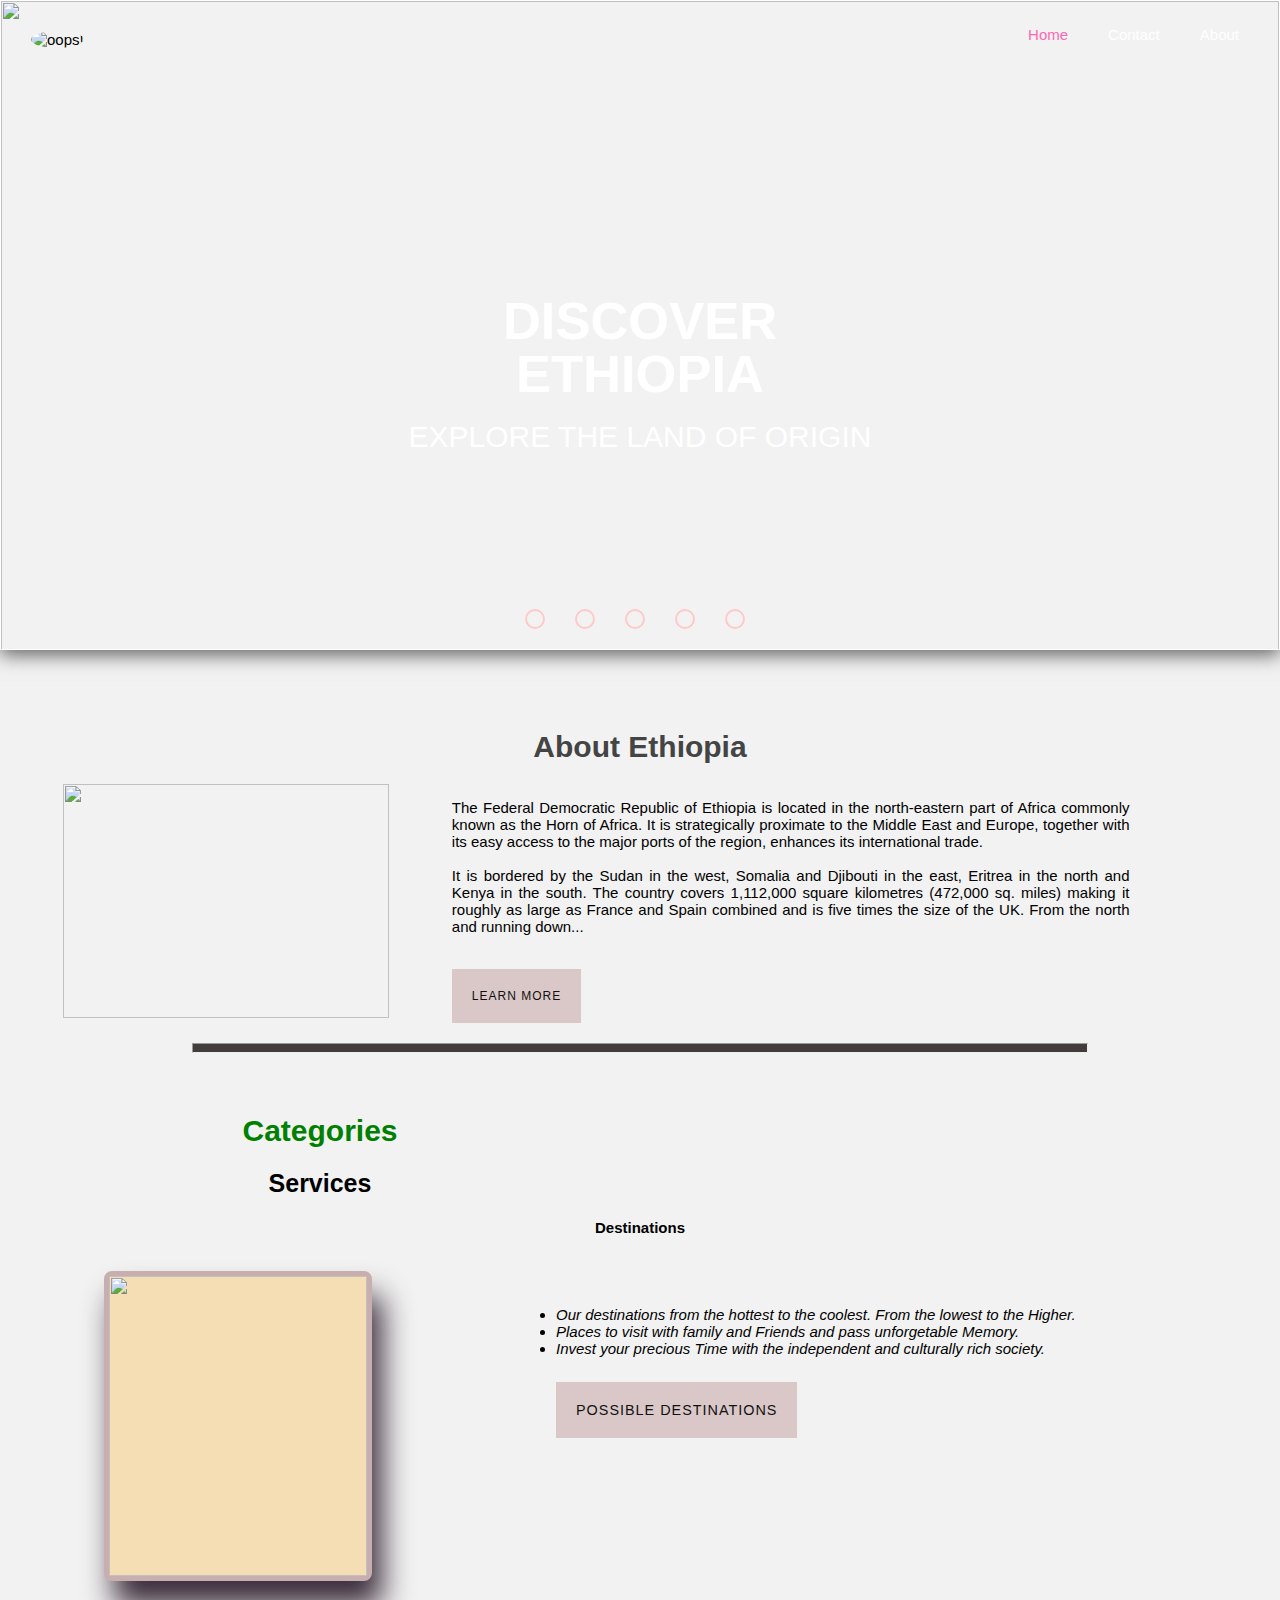
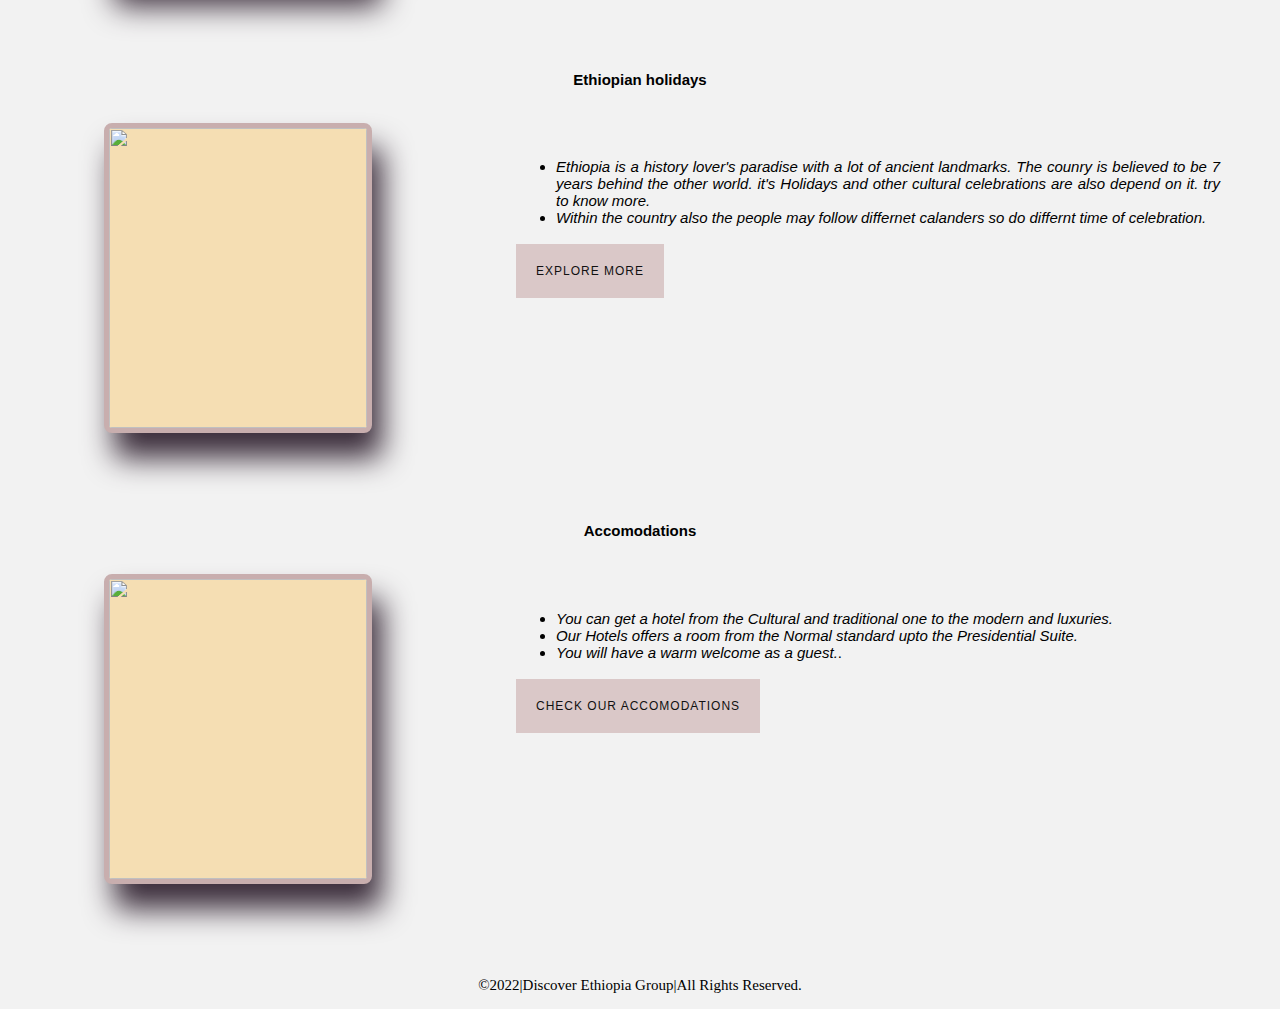
==== src/index.html @ 4fb8889d "Add files via upload" ====
<!DOCTYPE html>
<html lang="en">

<head>
    <meta charset="UTF-8">
    <meta http-equiv="X-UA-Compatible" content="IE=edge">
    <meta name="viewport" content="width=device-width, initial-scale=1.0">
    <title>Home page</title>
    <!--<link rel="stylesheet" href="like.css">-->
    <link rel="stylesheet" href="home.css">

</head>
<body>
    <div class="slider_block">
        <div class="logo">
            <img src="/Image/logo.jpeg" alt="oops!" class="logo__image">
        </div>
        <div class="front_heading">
            <h1 class="main__title">DISCOVER <br> ETHIOPIA</h1>
            <p class="front__heading__paragraph">EXPLORE THE LAND OF ORIGIN</p>
        </div>

        <nav class="navigation">
            <a href="About.html" class="navigation_links">About</a>
            <a href="Contact.html" class="navigation_links">Contact</a>
            <a href="Home.html" id="home_link" class="navigation_links">Home</a>

        </nav>
        <div class="slides">
            <!--radio buttons start-->
            <input type="radio" name="radio-btn" id="radio1" class="input__radios">
            <input type="radio" name="radio-btn" id="radio2" class="input__radios">
            <input type="radio" name="radio-btn" id="radio3" class="input__radios">
            <input type="radio" name="radio-btn" id="radio4" class="input__radios">
            <input type="radio" name="radio-btn" id="radio5" class="input__radios">
            <!--radio buttons end-->

            <!--slide images start-->
            <div class="slide first">
                <img src="/Image/tisabay2.jpg" alt="" class="slide__images">
            </div>
            <div class="slide">
                <img src="/Image/omo.jpg" alt="" class="slide__images">
            </div>
            <div class="slide">
                <img src="/Image/heroimg1.jpg" alt="" class="slide__images">
            </div>
            <div class="slide">
                <img src="/Image/heroimg5.jpg" alt="" class="slide__images">
            </div>
            <div class="slide">
                <img src="/Image/heroimg3.jpg" alt="" class="slide__images">
            </div>
            <!--slide images end-->

        </div>


        <!--manual navigation start-->
        <div class="navigation_manual">
            <label for="radio1" class="manual__buttons"></label>
            <label for="radio2" class="manual__buttons"></label>
            <label for="radio3" class="manual__buttons"></label>
            <label for="radio4" class="manual__buttons"></label>
            <label for="radio5" class="manual__buttons"></label>
        </div>
        <!--manual navigation end-->
    </div>
    
    <!--the code for the next component of the html-->

    <div class="second-block">
        <h1>About Ethiopia</h1>
        <div class="About-ethiopia">
            <div class="side-image">
                <img src="/Image/flag.jpeg" alt="">
            </div>
            <div class="side_paragraph_div_block">
                <p class="side__paragraph">The Federal Democratic Republic of Ethiopia is located in the north-eastern part of Africa commonly
                    known
                    as the Horn of
                    Africa. It is strategically proximate to the Middle East and Europe, together with its easy access
                    to
                    the major ports of
                    the region, enhances its international trade. <br><br> It is bordered by the Sudan in the west,
                    Somalia
                    and Djibouti in
                    the east,
                    Eritrea in the north and Kenya in the south. The country covers 1,112,000 square kilometres (472,000
                    sq.
                    miles) making
                    it roughly as large as France and Spain combined and is five times the size of the UK.

                    From the north and running down... 
                    <br><br><br><br><a href="About Ethiopia.html" id="link3" class="extending_links">learn more</a></p>
            </div>
        </div>
    </div>
    <br>
    <hr class="horizontal_line"><br><br>

    <!--the next component is as follows-->
    <div class="titles_block">
        <h1 class="titles__main__heading">Categories</h1>
        <h2 class="titles__sub__heading">Services</h2>
    </div>

    <div class="options_div_block">
        <div class="Destinations">
            <h2 class="head-title">Destinations</h2>
            <div class="block-Destinations">
                <div class="automatic-image-slider">
                    <div class="container">
                        <div class="wrapper">
                            <img src="/Image/sofomar32.jpg" alt="" width="300px" height="300px" class="wrapper_image">
                            <img src="/Image/lalibella2.jpg" alt="" width="300px" height="300px" class="wrapper_image">
                            <img src="/Image/fasil.jpg" alt="" width="300px" height="300px" class="wrapper_image">
                            <img src="/Image/Dallol-hottest-place-on-earth-11.jpg" alt="" width="300px" height="300px" class="wrapper_image">
                            <img src="/Image/2axum.jpg" alt="" width="300px" height="300px" class="wrapper_image">
                        </div>
                    </div>
                </div>
                <div class="the_side_paragraph">
                    <ul>
                        <li><i>Our destinations from the hottest to the coolest. From the lowest to the Higher.</i></li>
                        <li><i>Places to visit with family and Friends and pass unforgetable Memory.</i></li>
                        <li><i>Invest your precious Time with the independent and culturally rich society.</i></li>
                        <br><br>
                        <a href="Destinations.html" id="link2" class="extending_links">possible destinations</a>
                    </ul>
                </div>
            </div>
        </div>

        <!--The next component of the page##########################################################################3-->
        <div class="Et-holidays">
            <h2 class="head-title">Ethiopian holidays</h2>
            <div class="block-ETholidays">
                <div class="automatic-image-slider">
                    <div class="container">
                        <div class="wrapper">
                            <img src="/Image/picture-confetti_cover-page.jpg" alt="" width="300px" height="300px" class="wrapper_image">
                            <img src="/Image/40026370_1921028777981823_5062009800359936_o-1-1080x628.jpg" alt=""
                                width="300px" height="300px" class="wrapper_image">
                            <img src="/Image/40026370_1921028777981823_5062009800359936_o-1-1080x628.jpg" alt=""
                                width="300px" height="300px" class="wrapper_image">
                            <img src="/Image/ethiopia-religious-orthodox-timket-1024x683.jpg" alt="" width="300px"
                                height="300px" class="wrapper_image">
                            <img src="/Image/40026370_1921028777981823_5062009800359936_o-1-1080x628.jpg" alt=""
                                width="300px" height="300px" class="wrapper_image">
                        </div>
                    </div>
                </div>
                <div class="the_side_paragraph">
                    <ul>
                        <li><i>Ethiopia is a history lover's paradise with a lot of ancient landmarks. The counry is
                                believed to be 7 years behind
                                the other world. it's Holidays and other cultural celebrations are also depend on it.
                                try to know
                                more.</i></li>
                        <li><i>Within the country also the people may follow differnet calanders so do differnt time of
                                celebration.</i>
                        </li>
                    </ul>
                    <br>
                    <a href="Ethiopian holidays.html" id="link" class="extending_links">Explore more</a>
                </div>
            </div>
        </div>
        <!--the next component of the page##################################################################################-->
        <div class="Accomodations">
            <h2 class="head-title">Accomodations</h2>
            <div class="block-Accomoadations">
                <div class="automatic-image-slider">
                    <div class="container">
                        <div class="wrapper">
                            <img src="/Image/new goha2.jpg" alt="" width="300px" height="300px" class="wrapper_image">
                            <img src="/Image/new4 Kuriftu-Resort-and-Spa-outdoor-dining.jpg" alt="" width="300px"
                                height="300px" class="wrapper_image">
                            <img src="/Image/new 3 sheraton1.jpg" alt="" width="300px" height="300px" class="wrapper_image">
                            <img src="/Image/new  3skylight2.jpg" alt="" width="300px" height="300px" class="wrapper_image">
                            <img src="/Image/new 2 hotel3.jpg" alt="" width="300px" height="300px" class="wrapper_image">
                        </div>
                    </div>
                </div>
                <div class="the_side_paragraph">
                    <ul>
                        <li><i>You can get a hotel from the Cultural and traditional one to the modern and luxuries.</i>
                        </li>
                        <li><i>Our Hotels offers a room from the Normal standard upto the Presidential Suite.</i></li>
                        <li><i>You will have a warm welcome as a guest.</i>.</li>
                    </ul>
                    <br>
                    <a href="Accomodation.html" id="link4" class="extending_links">Check our accomodations</a>
                </div>
            </div>
        </div>
    </div>
    <footer class="footer_paragraph">
        <p>&copy;2022|Discover Ethiopia Group|All Rights Reserved.</p>
    </footer>



</body>

</html>
---- src/home.css ----
body {
    font-family: Arial, sans-serif;
    margin: 0;
    padding: 0;
    background-color: #f2f2f2;
    max-width:100vw;
}
*{
    box-sizing: border-box;
    font-size: 15px;
    
}
.horizontal_line{
    width: 70%;
    height: 10px;
    background-color: rgb(66, 60, 60);
}
.slider_block {
    overflow: hidden;
    width: 100%;
    height: 650px;
    border: 1px solid white;
    box-shadow: 0 5px 18px rgba(0, 0, 0, 0.6);
    position: relative;
}
.logo {
    position: absolute;
    top: 30px;
    left: 30px;
}
.main__title{
position: absolute;
text-transform: uppercase;
line-height:1em;
top: 40%;
width: 100%;
text-align: center;
font-size: 3.5em;
color: rgb(255, 255, 255);
font-weight: 800;
}
#home_link{
    color: hotpink;
}
#home_link:hover{
    background-color: transparent;
}
.front__heading__paragraph{
    position: absolute;
    text-transform: uppercase;
    top: 60%;
    width: 100%;
    text-align: center;
    color: rgb(255, 255, 255);
    font-weight: 500;
    font-size: 2em;
}
.logo__image{
    width: 140px;
    height: auto;
    border-radius: 50%;
}
.slides {
    width: 500%;
    height: 350px;
    display: flex;
}
.input__radios{
    display: none;
}
.slide {
    width: 20%;
    transition: 3s;
}
.slide__images{
    width: 100%;
    height: 650px;
}
.navigation{
    position: absolute;
    top: 20px;
    right: 20px;
}
.extending_links:link {
    text-decoration: none;
    padding: 20px;
    color: black;
    font-weight: bolder;
    font-size: 15px;
}
.navigation_links{
    text-decoration: none;
    color: rgb(255, 255, 255);
    top: 0;
    padding: 5px 20px;
    float: right;
}
.navigation_links:hover{
    color: rgb(0, 0, 0);
    background-color: rgb(255, 255, 255);
    text-decoration:none;
}
#link,#link2,#link3,#link4{
        font-size: 0.8em;
            font-family: 'Trebuchet MS', 'Lucida Sans Unicode', 'Lucida Grande', 'Lucida Sans', Arial, sans-serif;
            background: rgb(218, 200, 200);
            text-transform: uppercase;
            text-decoration: none;
            font-weight: 500;
            margin-top: 10px;
            color: #111;
            letter-spacing: 1px;
            transition: 0.3s;
}
#link:hover,#link2:hover,#link3:hover,#link4:hover{
    letter-spacing: 3px;
    font-weight: 800;
}
/*css for manual slide navigation*/
/*#################################################*/
.navigation_manual {
    transform: translateX(-50%);
    position: absolute;
    display: flex;
    justify-content: center;
    left: 50%;
    bottom: 20px;
}
.manual__buttons {
    margin-right: 10px;
    height: 20px;
    border-radius: 50%;
    cursor: pointer;
    transition: 1s;
    border: 2px solid rgb(255, 201, 201);
    width: 20px;
}
.manual__buttons:not(:last-child) {
    margin-right: 30px;
}
.manual__buttons:hover {
    background: #ffffff;
}
#radio1:checked~.first {margin-left: 0;}
#radio2:checked~.first {margin-left: -20%;}
#radio3:checked~.first {margin-left: -40%;}
#radio4:checked~.first {margin-left: -60%;}
#radio5:checked~.first {margin-left: -80%;}

/*css for automatic navigation*/
/*###############################################3*/
/*.navigation-auto {
    position: absolute;
    justify-content: center;
    margin-top: 460px;
    display: flex;
    width: 800px;
}
.navigation-auto div {
    border-radius: 10px;
    transition: 1s;
    border: 3px solid #c43af3;
    padding: 5px;
    width: 30px;
}*/
/*.navigation-auto div:not(:last-child) {margin-right: 40px;}
#radio1:checked~.navigation-auto .auto-btn1 {background: #c43af3;}
#radio2:checked~.navigation-auto .auto-btn2 {background: #c43af3;}
#radio3:checked~.navigation-auto .auto-btn3 {background: #c43af3;}
#radio4:checked~.navigation-auto .auto-btn4 {background: #c43af3;}*/
/* the code after is css for about Ethiopia next to the hero image at the top.*/
/*###########################################################################3*/
/*css for manual slide navigation*/
/*#####################################################*/
.side_paragraph_div_block {
    width:60%;
    text-align: justify;
    margin-right: 1.5em;
}
.side__paragraph{
    font-size: 15px;
}
.side-image{
    width: 40%;
}
.side-image img{
    width:85%;
    height: 100%;
}
.About-ethiopia {
    display: flex;
    justify-content: center;
    width: 90%;
}
.second-block {
    margin-top: 80px;
    text-align: center;
}
.second-block h1 {
    font-size: 30px;
    font-weight: bold;
    color: #444;
}
/*this code is for the autimatc image slider in categiries and services in the next  component*/
/**********************************************
***********************************************/
.container {
    width: 268px;
    height: 310px;
    position: relative;
    transform: translate(-50%, -50%);
    overflow: hidden;
    border: 5px solid rgb(200, 174, 174);
    border-radius: 8px;
    box-shadow: 10px 25px 30px rgb(58, 44, 58);
    background-color: wheat;
    top: 25%;
    left: 15%;
}
.wrapper {
    width: 100%;
    display: flex;
    animation: slide 15s infinite;
}
.wrapper_image{
    width: 100%;
}
@keyframes slide {
0% {transform: translate(0);}
25% {transform: translate(0);}
30% {transform: translate(-100%);}
50% {transform: translate(-100%);}
55% {transform: translate(-200%);}
75% {transform: translate(-200%);}
80% {transform: translate(-300%);}
100% {transform: translate(-300%);}
}
/*#################################################*/
@media screen and (max-width:700px) 
{
.About-ethiopia {display: inline-block;}
.main__title{font-size: 40px;}
.front__heading__paragraph{font-size: 20px;}
.side_paragraph_div_block {
        width: 100vw;
        text-align: justify;
        margin: 0 3em;
        margin-right: 20px;
        padding-right: 40px;
    }
.slider_block,
.slide {
    height: 70vh;
}
.logo__image{width: 6em; height: 6em;}
.side__paragraph{width: 80%; font-size: 13.5px;}
.side-image {width: 100%;}
}
@media screen and (max-width:800px) {
.the_side_paragraph {
    width: 100%;
    position:absolute;
    transform: translate(6.5em, 17em);
    }
.block-Accomoadations,
.block-Destinations,
.block-ETholidays{margin-bottom:17em ;}
.container {
    width: 220px;
    height: 80%;
    transform: translate(0em, -10em);
}
#link,#link2,#link3{
    font-size:10px ;
}
.options_div_block{
    transform: translate(-5em,2em);
    }
}
.titles_block {width: 50%;}
.titles__main__heading{
    font-size: 30px;
    text-align: center;
    color: green;
}
.titles__sub__heading{
    font-size: 25px;
    text-align: center;
}
ul {
    font-size: 18px;
}
.block-ETholidays,
.block-Destinations,
.block-Accomoadations {
    display: flex;
}
.automatic-image-slider {
    width: 20%;
    align-items: center;
    text-align: center;
    margin: 100px 0 0 200px
}
.the_side_paragraph {
    width: 70%;
    text-align: justify;
    padding: 20px;
    margin: 20px 40px;
}
.head-title {
    text-align: center;
    font-weight: 900;
    font-family:'Segoe UI', Tahoma, Geneva, Verdana, sans-serif
}
.footer_paragraph{
     text-align: center;
     font-family: 'Lobster Two', cursive;
     width: 100%;
     margin: auto;
     color: rgb(0, 0, 0);
 }
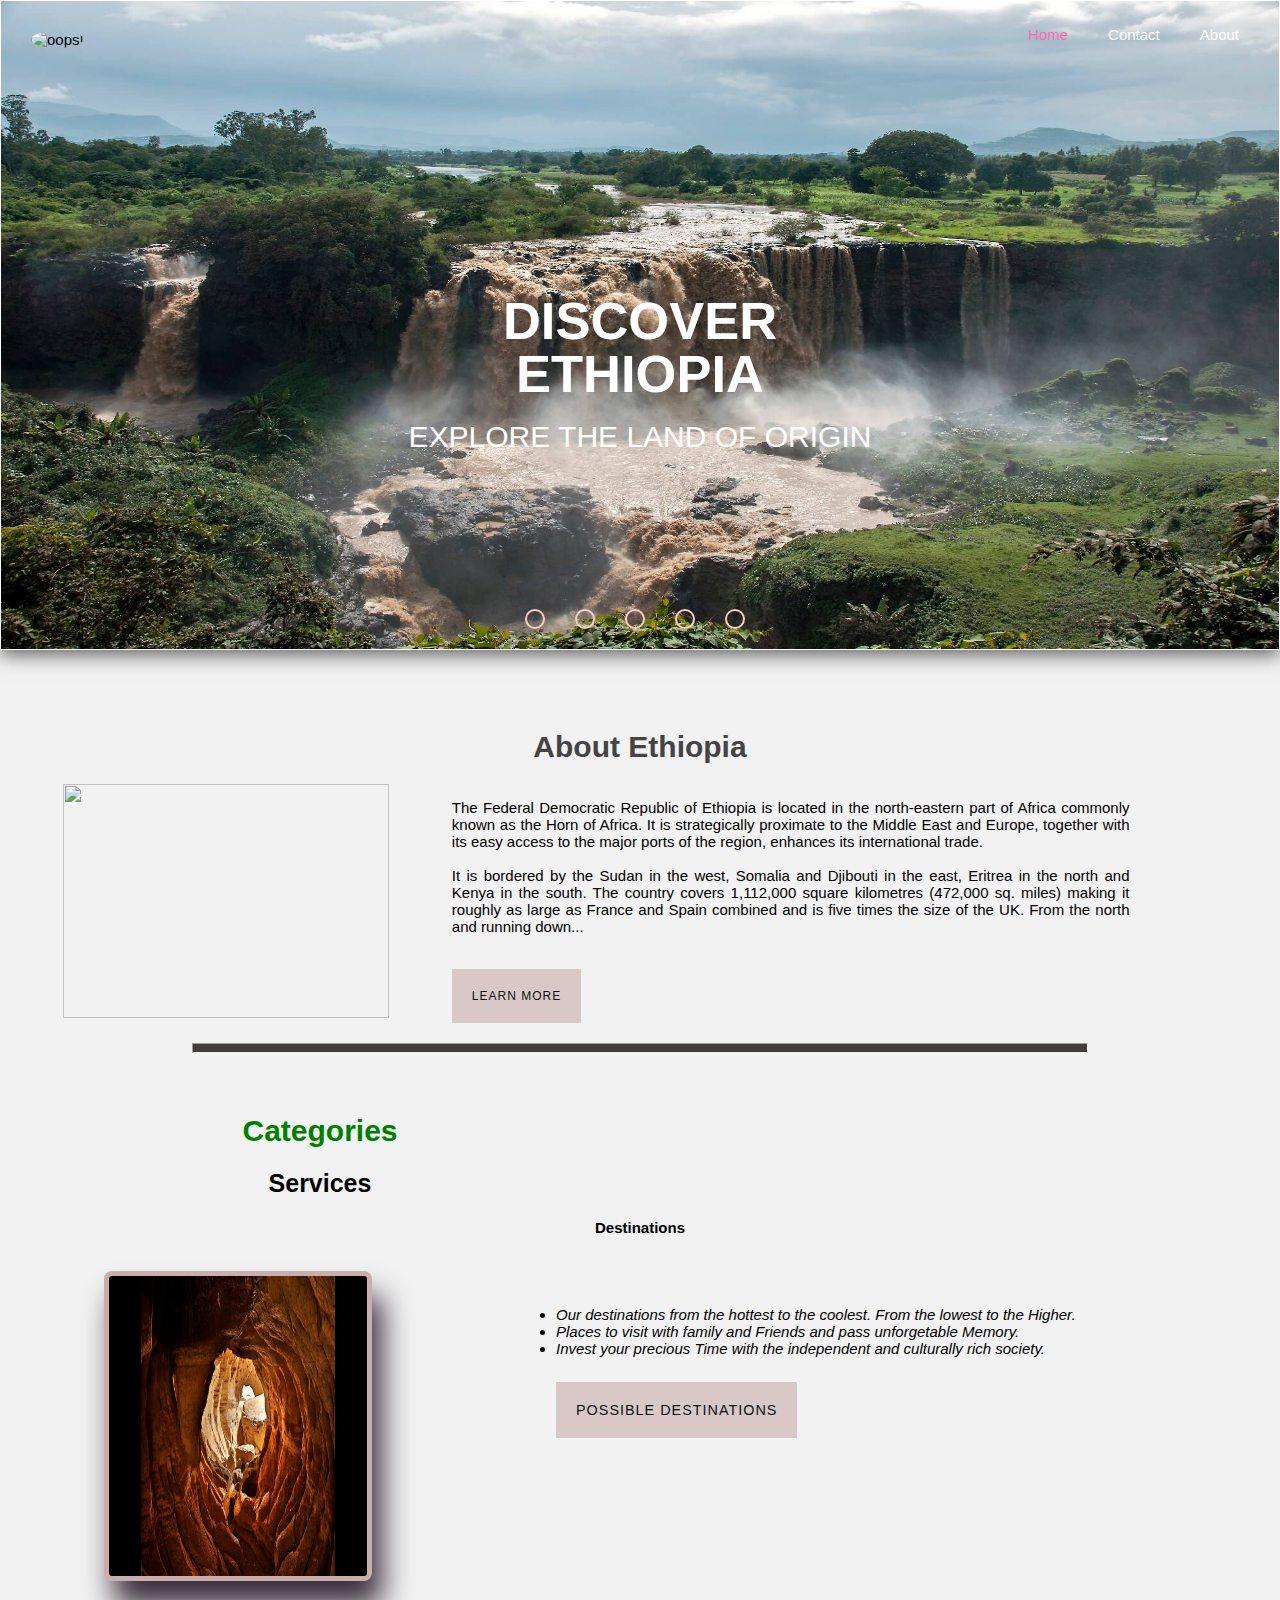
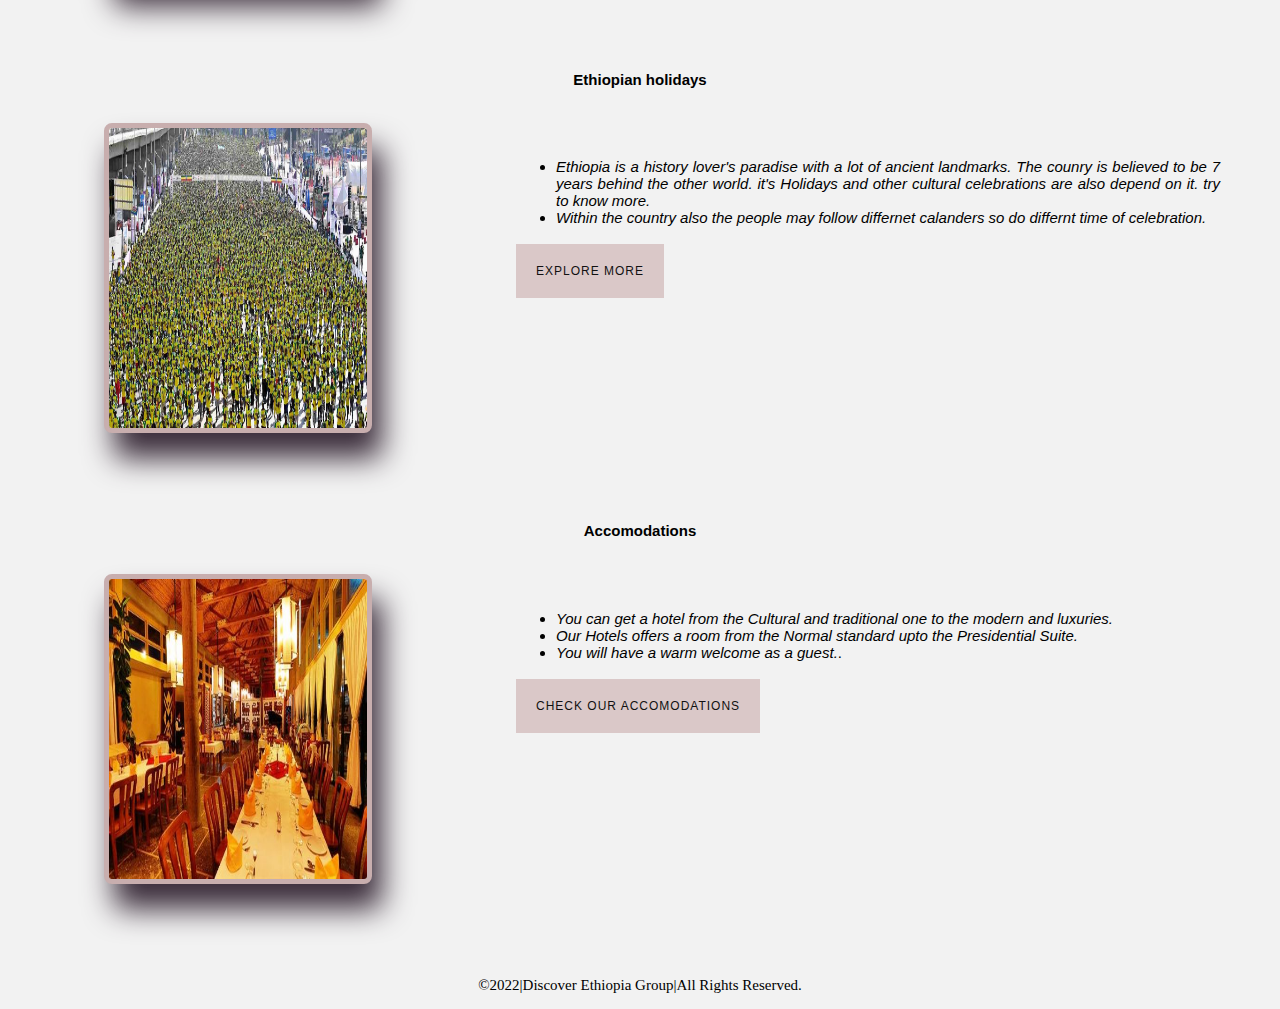
==== commit 000e4a70: "Add files via upload" ====
--- a/src/index.html
+++ b/src/index.html
@@ -23,7 +23,7 @@
         <nav class="navigation">
             <a href="About.html" class="navigation_links">About</a>
             <a href="Contact.html" class="navigation_links">Contact</a>
-            <a href="Home.html" id="home_link" class="navigation_links">Home</a>
+            <a href="index.html" id="home_link" class="navigation_links">Home</a>
 
         </nav>
         <div class="slides">
@@ -37,19 +37,19 @@
 
             <!--slide images start-->
             <div class="slide first">
-                <img src="/Image/tisabay2.jpg" alt="" class="slide__images">
-            </div>
-            <div class="slide">
-                <img src="/Image/omo.jpg" alt="" class="slide__images">
-            </div>
-            <div class="slide">
-                <img src="/Image/heroimg1.jpg" alt="" class="slide__images">
-            </div>
-            <div class="slide">
-                <img src="/Image/heroimg5.jpg" alt="" class="slide__images">
-            </div>
-            <div class="slide">
-                <img src="/Image/heroimg3.jpg" alt="" class="slide__images">
+                <img src="./Image/tisabay2.jpg" alt="" class="slide__images">
+            </div>
+            <div class="slide">
+                <img src="./Image/omo.jpg" alt="" class="slide__images">
+            </div>
+            <div class="slide">
+                <img src="./Image/heroimg1.jpg" alt="" class="slide__images">
+            </div>
+            <div class="slide">
+                <img src="./Image/heroimg5.jpg" alt="" class="slide__images">
+            </div>
+            <div class="slide">
+                <img src="./Image/heroimg3.jpg" alt="" class="slide__images">
             </div>
             <!--slide images end-->
 
@@ -112,11 +112,11 @@
                 <div class="automatic-image-slider">
                     <div class="container">
                         <div class="wrapper">
-                            <img src="/Image/sofomar32.jpg" alt="" width="300px" height="300px" class="wrapper_image">
-                            <img src="/Image/lalibella2.jpg" alt="" width="300px" height="300px" class="wrapper_image">
-                            <img src="/Image/fasil.jpg" alt="" width="300px" height="300px" class="wrapper_image">
-                            <img src="/Image/Dallol-hottest-place-on-earth-11.jpg" alt="" width="300px" height="300px" class="wrapper_image">
-                            <img src="/Image/2axum.jpg" alt="" width="300px" height="300px" class="wrapper_image">
+                            <img src="./Image/sofomar32.jpg" alt="" width="300px" height="300px" class="wrapper_image">
+                            <img src="./Image/lalibella2.jpg" alt="" width="300px" height="300px" class="wrapper_image">
+                            <img src="./Image/fasil.jpg" alt="" width="300px" height="300px" class="wrapper_image">
+                            <img src="./Image/Dallol-hottest-place-on-earth-11.jpg" alt="" width="300px" height="300px" class="wrapper_image">
+                            <img src="./Image/2axum.jpg" alt="" width="300px" height="300px" class="wrapper_image">
                         </div>
                     </div>
                 </div>
@@ -139,14 +139,14 @@
                 <div class="automatic-image-slider">
                     <div class="container">
                         <div class="wrapper">
-                            <img src="/Image/picture-confetti_cover-page.jpg" alt="" width="300px" height="300px" class="wrapper_image">
-                            <img src="/Image/40026370_1921028777981823_5062009800359936_o-1-1080x628.jpg" alt=""
+                            <img src="./Image/picture-confetti_cover-page.jpg" alt="" width="300px" height="300px" class="wrapper_image">
+                            <img src="./Image/40026370_1921028777981823_5062009800359936_o-1-1080x628.jpg" alt=""
                                 width="300px" height="300px" class="wrapper_image">
-                            <img src="/Image/40026370_1921028777981823_5062009800359936_o-1-1080x628.jpg" alt=""
+                            <img src="./Image/40026370_1921028777981823_5062009800359936_o-1-1080x628.jpg" alt=""
                                 width="300px" height="300px" class="wrapper_image">
-                            <img src="/Image/ethiopia-religious-orthodox-timket-1024x683.jpg" alt="" width="300px"
+                            <img src="./Image/ethiopia-religious-orthodox-timket-1024x683.jpg" alt="" width="300px"
                                 height="300px" class="wrapper_image">
-                            <img src="/Image/40026370_1921028777981823_5062009800359936_o-1-1080x628.jpg" alt=""
+                            <img src="./Image/40026370_1921028777981823_5062009800359936_o-1-1080x628.jpg" alt=""
                                 width="300px" height="300px" class="wrapper_image">
                         </div>
                     </div>
@@ -174,12 +174,12 @@
                 <div class="automatic-image-slider">
                     <div class="container">
                         <div class="wrapper">
-                            <img src="/Image/new goha2.jpg" alt="" width="300px" height="300px" class="wrapper_image">
-                            <img src="/Image/new4 Kuriftu-Resort-and-Spa-outdoor-dining.jpg" alt="" width="300px"
+                            <img src="./Image/new goha2.jpg" alt="" width="300px" height="300px" class="wrapper_image">
+                            <img src="./Image/new4 Kuriftu-Resort-and-Spa-outdoor-dining.jpg" alt="" width="300px"
                                 height="300px" class="wrapper_image">
-                            <img src="/Image/new 3 sheraton1.jpg" alt="" width="300px" height="300px" class="wrapper_image">
-                            <img src="/Image/new  3skylight2.jpg" alt="" width="300px" height="300px" class="wrapper_image">
-                            <img src="/Image/new 2 hotel3.jpg" alt="" width="300px" height="300px" class="wrapper_image">
+                            <img src="./Image/new 3 sheraton1.jpg" alt="" width="300px" height="300px" class="wrapper_image">
+                            <img src="./Image/new  3skylight2.jpg" alt="" width="300px" height="300px" class="wrapper_image">
+                            <img src="./Image/new 2 hotel3.jpg" alt="" width="300px" height="300px" class="wrapper_image">
                         </div>
                     </div>
                 </div>
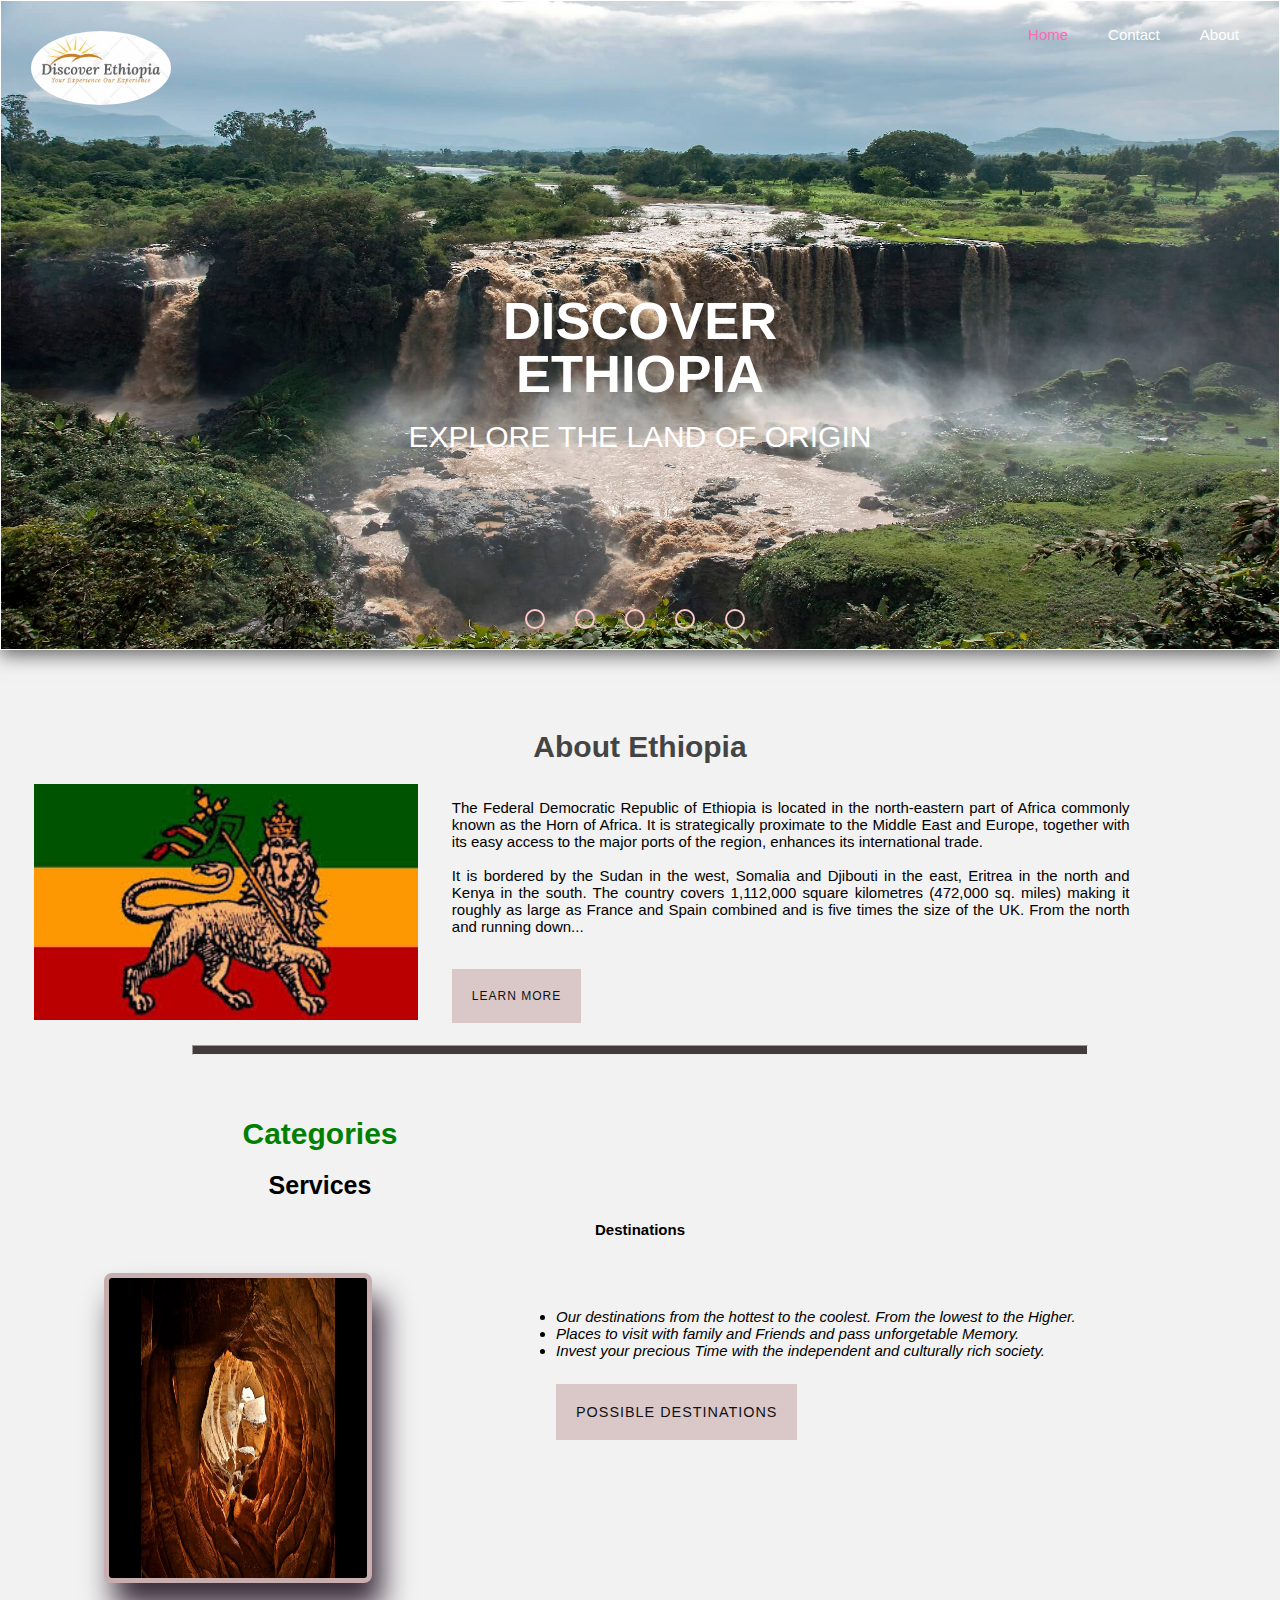
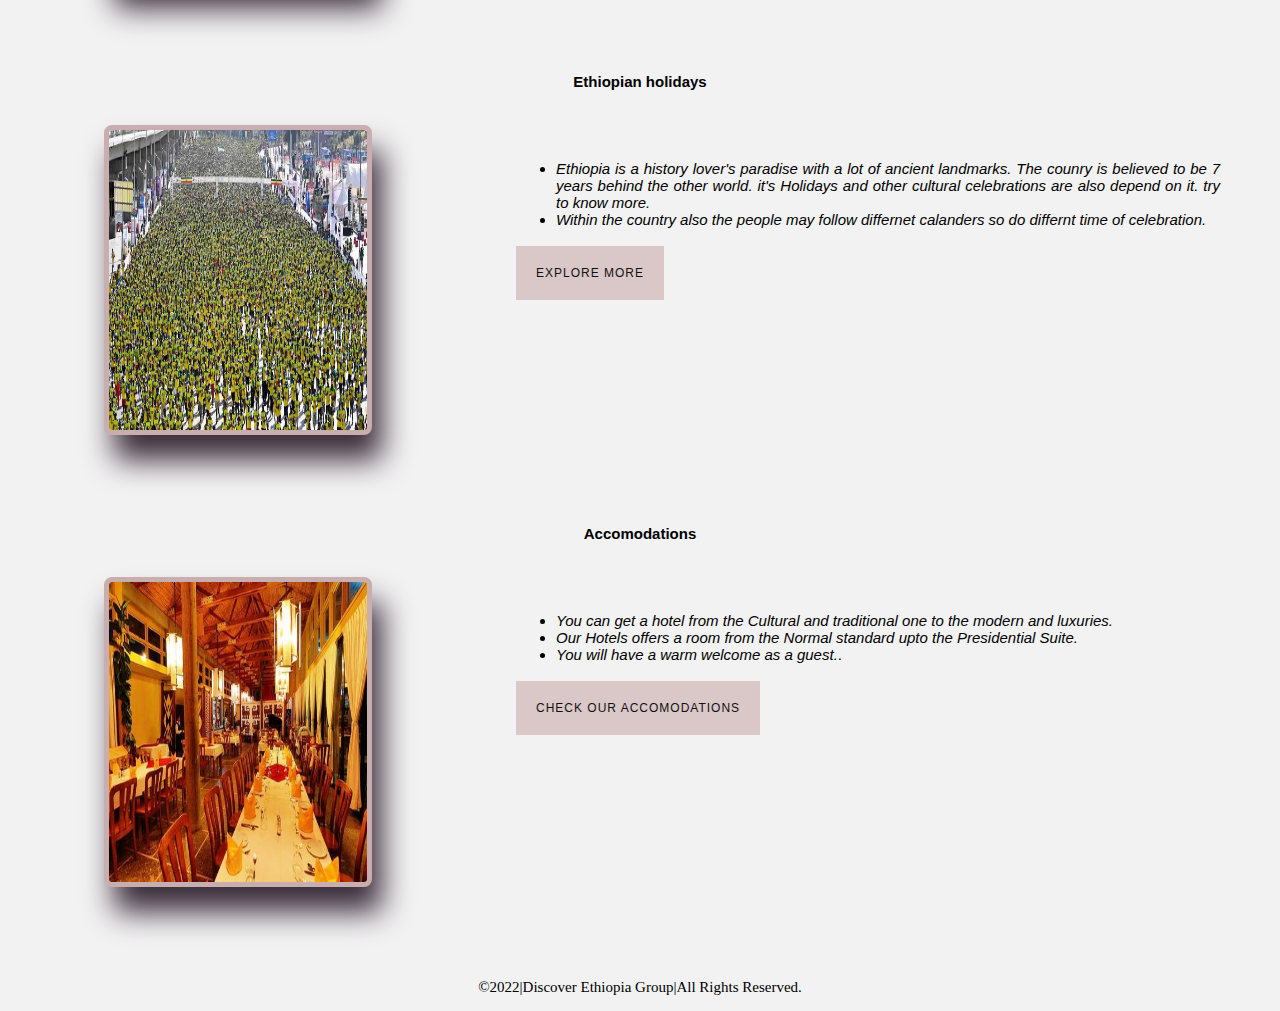
==== commit 2cc41161: "Add files via upload" ====
--- a/src/index.html
+++ b/src/index.html
@@ -13,7 +13,7 @@
 <body>
     <div class="slider_block">
         <div class="logo">
-            <img src="/Image/logo.jpeg" alt="oops!" class="logo__image">
+            <img src="./Image/logo.jpeg" alt="oops!" class="logo__image">
         </div>
         <div class="front_heading">
             <h1 class="main__title">DISCOVER <br> ETHIOPIA</h1>
@@ -73,7 +73,7 @@
         <h1>About Ethiopia</h1>
         <div class="About-ethiopia">
             <div class="side-image">
-                <img src="/Image/flag.jpeg" alt="">
+                <img src="./Image/flag.jpeg" alt="">
             </div>
             <div class="side_paragraph_div_block">
                 <p class="side__paragraph">The Federal Democratic Republic of Ethiopia is located in the north-eastern part of Africa commonly
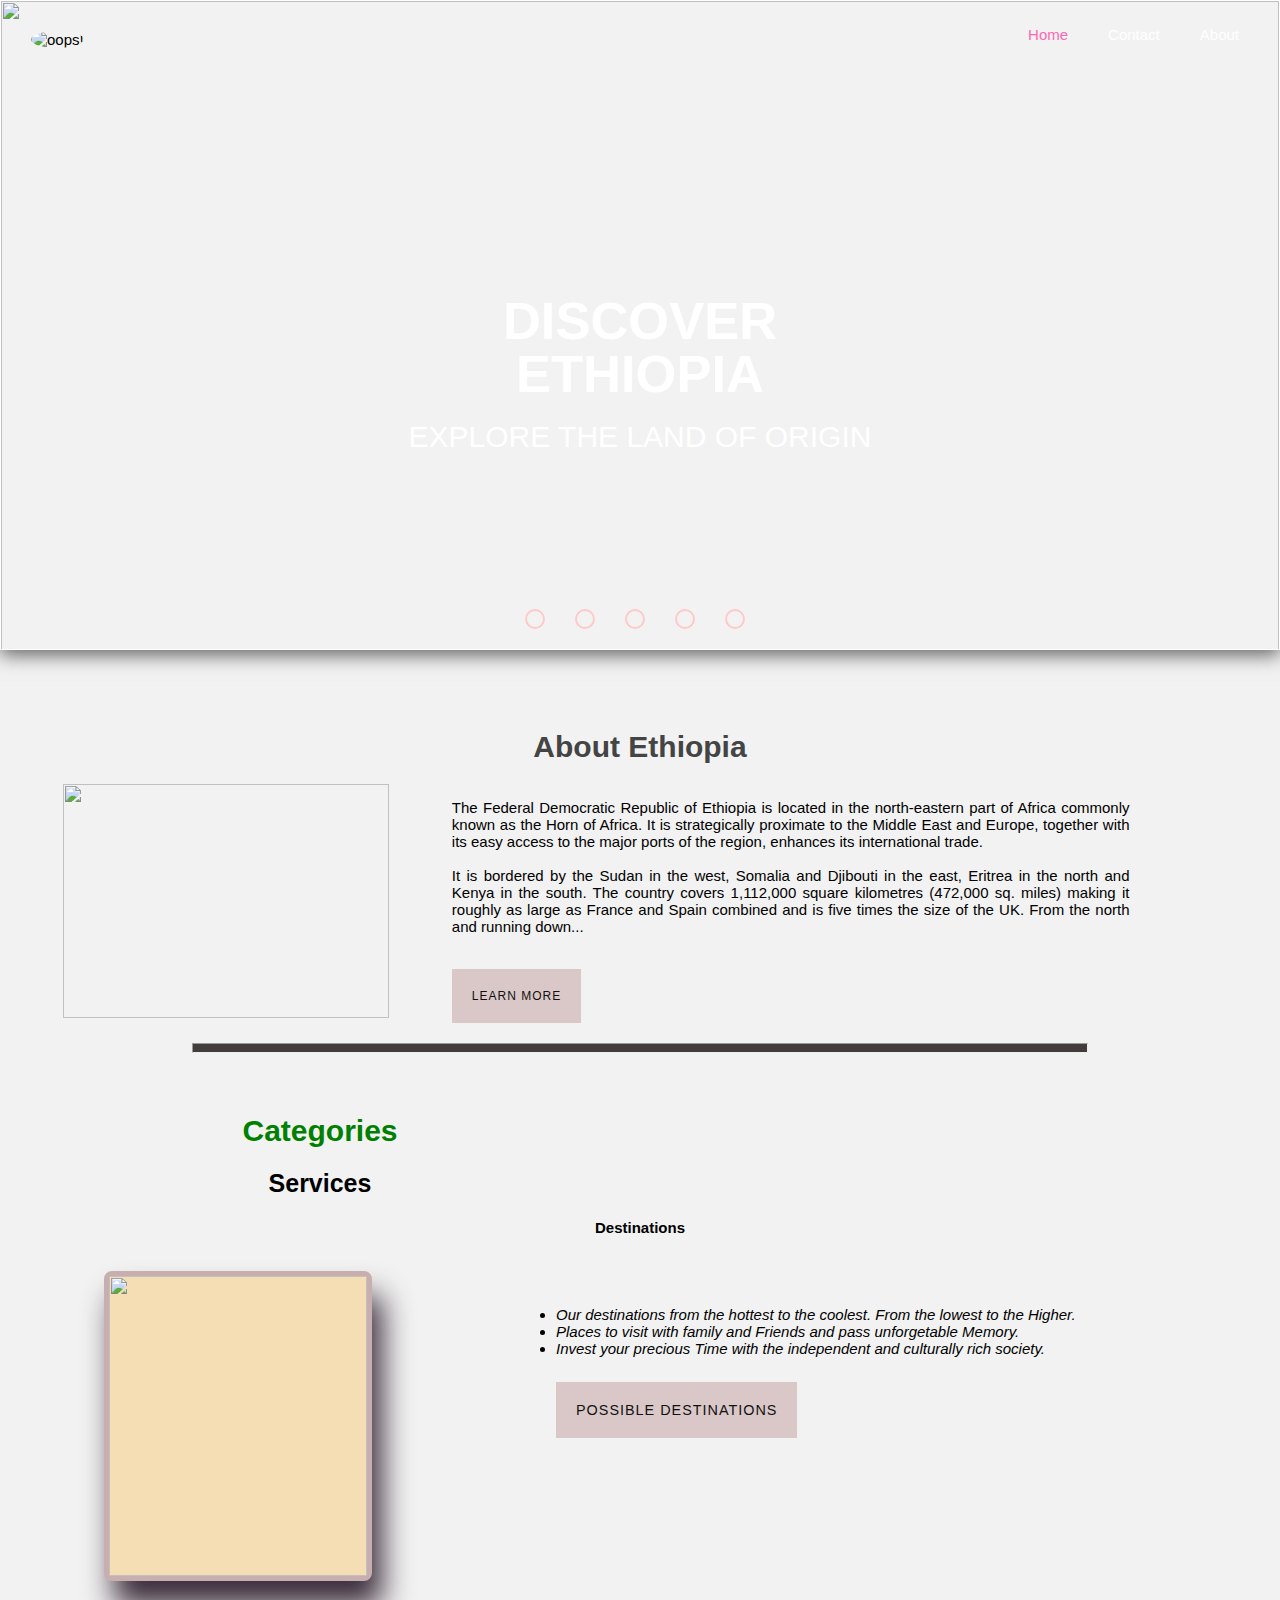
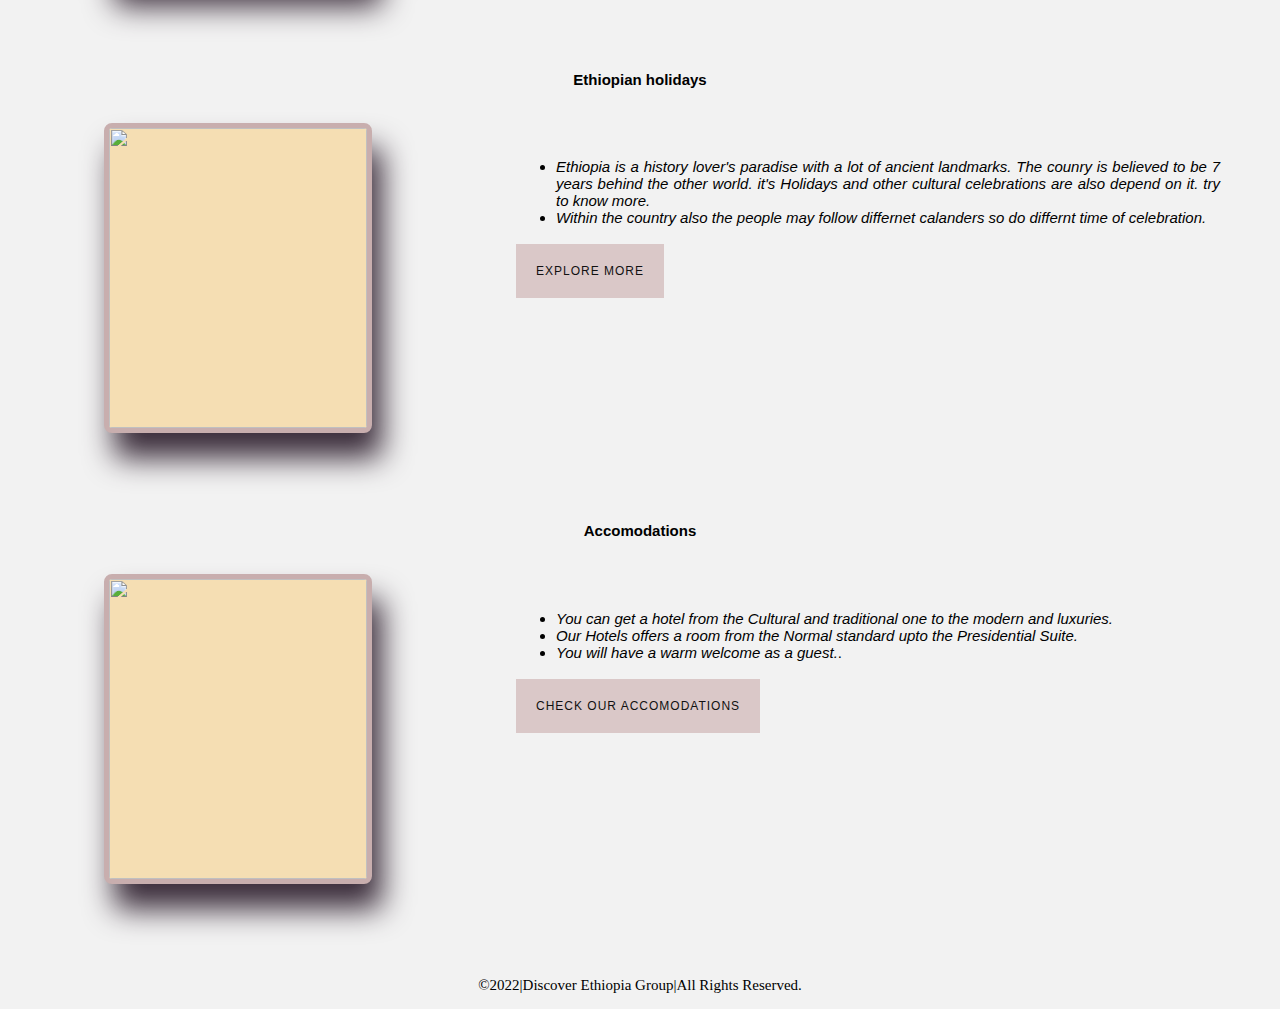
==== commit 010fa2f9: "Add files via upload" ====
--- a/src/index.html
+++ b/src/index.html
@@ -10,6 +10,7 @@
     <link rel="stylesheet" href="home.css">
 
 </head>
+
 <body>
     <div class="slider_block">
         <div class="logo">
@@ -66,7 +67,7 @@
         </div>
         <!--manual navigation end-->
     </div>
-    
+
     <!--the code for the next component of the html-->
 
     <div class="second-block">
@@ -76,7 +77,8 @@
                 <img src="./Image/flag.jpeg" alt="">
             </div>
             <div class="side_paragraph_div_block">
-                <p class="side__paragraph">The Federal Democratic Republic of Ethiopia is located in the north-eastern part of Africa commonly
+                <p class="side__paragraph">The Federal Democratic Republic of Ethiopia is located in the north-eastern
+                    part of Africa commonly
                     known
                     as the Horn of
                     Africa. It is strategically proximate to the Middle East and Europe, together with its easy access
@@ -91,8 +93,9 @@
                     miles) making
                     it roughly as large as France and Spain combined and is five times the size of the UK.
 
-                    From the north and running down... 
-                    <br><br><br><br><a href="About Ethiopia.html" id="link3" class="extending_links">learn more</a></p>
+                    From the north and running down...
+                    <br><br><br><br><a href="About Ethiopia.html" id="link3" class="extending_links">learn more</a>
+                </p>
             </div>
         </div>
     </div>
@@ -115,7 +118,8 @@
                             <img src="./Image/sofomar32.jpg" alt="" width="300px" height="300px" class="wrapper_image">
                             <img src="./Image/lalibella2.jpg" alt="" width="300px" height="300px" class="wrapper_image">
                             <img src="./Image/fasil.jpg" alt="" width="300px" height="300px" class="wrapper_image">
-                            <img src="./Image/Dallol-hottest-place-on-earth-11.jpg" alt="" width="300px" height="300px" class="wrapper_image">
+                            <img src="./Image/Dallol-hottest-place-on-earth-11.jpg" alt="" width="300px" height="300px"
+                                class="wrapper_image">
                             <img src="./Image/2axum.jpg" alt="" width="300px" height="300px" class="wrapper_image">
                         </div>
                     </div>
@@ -139,7 +143,8 @@
                 <div class="automatic-image-slider">
                     <div class="container">
                         <div class="wrapper">
-                            <img src="./Image/picture-confetti_cover-page.jpg" alt="" width="300px" height="300px" class="wrapper_image">
+                            <img src="./Image/picture-confetti_cover-page.jpg" alt="" width="300px" height="300px"
+                                class="wrapper_image">
                             <img src="./Image/40026370_1921028777981823_5062009800359936_o-1-1080x628.jpg" alt=""
                                 width="300px" height="300px" class="wrapper_image">
                             <img src="./Image/40026370_1921028777981823_5062009800359936_o-1-1080x628.jpg" alt=""
@@ -177,9 +182,12 @@
                             <img src="./Image/new goha2.jpg" alt="" width="300px" height="300px" class="wrapper_image">
                             <img src="./Image/new4 Kuriftu-Resort-and-Spa-outdoor-dining.jpg" alt="" width="300px"
                                 height="300px" class="wrapper_image">
-                            <img src="./Image/new 3 sheraton1.jpg" alt="" width="300px" height="300px" class="wrapper_image">
-                            <img src="./Image/new  3skylight2.jpg" alt="" width="300px" height="300px" class="wrapper_image">
-                            <img src="./Image/new 2 hotel3.jpg" alt="" width="300px" height="300px" class="wrapper_image">
+                            <img src="./Image/new 3 sheraton1.jpg" alt="" width="300px" height="300px"
+                                class="wrapper_image">
+                            <img src="./Image/new  3skylight2.jpg" alt="" width="300px" height="300px"
+                                class="wrapper_image">
+                            <img src="./Image/new 2 hotel3.jpg" alt="" width="300px" height="300px"
+                                class="wrapper_image">
                         </div>
                     </div>
                 </div>
--- a/src/home.css
+++ b/src/home.css
@@ -3,18 +3,21 @@
     margin: 0;
     padding: 0;
     background-color: #f2f2f2;
-    max-width:100vw;
-}
-*{
+    max-width: 100vw;
+}
+
+* {
     box-sizing: border-box;
     font-size: 15px;
-    
-}
-.horizontal_line{
+
+}
+
+.horizontal_line {
     width: 70%;
     height: 10px;
     background-color: rgb(66, 60, 60);
 }
+
 .slider_block {
     overflow: hidden;
     width: 100%;
@@ -23,29 +26,34 @@
     box-shadow: 0 5px 18px rgba(0, 0, 0, 0.6);
     position: relative;
 }
+
 .logo {
     position: absolute;
     top: 30px;
     left: 30px;
 }
-.main__title{
-position: absolute;
-text-transform: uppercase;
-line-height:1em;
-top: 40%;
-width: 100%;
-text-align: center;
-font-size: 3.5em;
-color: rgb(255, 255, 255);
-font-weight: 800;
-}
-#home_link{
+
+.main__title {
+    position: absolute;
+    text-transform: uppercase;
+    line-height: 1em;
+    top: 40%;
+    width: 100%;
+    text-align: center;
+    font-size: 3.5em;
+    color: rgb(255, 255, 255);
+    font-weight: 800;
+}
+
+#home_link {
     color: hotpink;
 }
-#home_link:hover{
+
+#home_link:hover {
     background-color: transparent;
 }
-.front__heading__paragraph{
+
+.front__heading__paragraph {
     position: absolute;
     text-transform: uppercase;
     top: 60%;
@@ -55,32 +63,39 @@
     font-weight: 500;
     font-size: 2em;
 }
-.logo__image{
+
+.logo__image {
     width: 140px;
     height: auto;
     border-radius: 50%;
 }
+
 .slides {
     width: 500%;
     height: 350px;
     display: flex;
 }
-.input__radios{
+
+.input__radios {
     display: none;
 }
+
 .slide {
     width: 20%;
     transition: 3s;
 }
-.slide__images{
+
+.slide__images {
     width: 100%;
     height: 650px;
 }
-.navigation{
+
+.navigation {
     position: absolute;
     top: 20px;
     right: 20px;
 }
+
 .extending_links:link {
     text-decoration: none;
     padding: 20px;
@@ -88,34 +103,45 @@
     font-weight: bolder;
     font-size: 15px;
 }
-.navigation_links{
+
+.navigation_links {
     text-decoration: none;
     color: rgb(255, 255, 255);
     top: 0;
     padding: 5px 20px;
     float: right;
 }
-.navigation_links:hover{
+
+.navigation_links:hover {
     color: rgb(0, 0, 0);
     background-color: rgb(255, 255, 255);
-    text-decoration:none;
-}
-#link,#link2,#link3,#link4{
-        font-size: 0.8em;
-            font-family: 'Trebuchet MS', 'Lucida Sans Unicode', 'Lucida Grande', 'Lucida Sans', Arial, sans-serif;
-            background: rgb(218, 200, 200);
-            text-transform: uppercase;
-            text-decoration: none;
-            font-weight: 500;
-            margin-top: 10px;
-            color: #111;
-            letter-spacing: 1px;
-            transition: 0.3s;
-}
-#link:hover,#link2:hover,#link3:hover,#link4:hover{
+    text-decoration: none;
+}
+
+#link,
+#link2,
+#link3,
+#link4 {
+    font-size: 0.8em;
+    font-family: 'Trebuchet MS', 'Lucida Sans Unicode', 'Lucida Grande', 'Lucida Sans', Arial, sans-serif;
+    background: rgb(218, 200, 200);
+    text-transform: uppercase;
+    text-decoration: none;
+    font-weight: 500;
+    margin-top: 10px;
+    color: #111;
+    letter-spacing: 1px;
+    transition: 0.3s;
+}
+
+#link:hover,
+#link2:hover,
+#link3:hover,
+#link4:hover {
     letter-spacing: 3px;
     font-weight: 800;
 }
+
 /*css for manual slide navigation*/
 /*#################################################*/
 .navigation_manual {
@@ -126,6 +152,7 @@
     left: 50%;
     bottom: 20px;
 }
+
 .manual__buttons {
     margin-right: 10px;
     height: 20px;
@@ -135,17 +162,34 @@
     border: 2px solid rgb(255, 201, 201);
     width: 20px;
 }
+
 .manual__buttons:not(:last-child) {
     margin-right: 30px;
 }
+
 .manual__buttons:hover {
     background: #ffffff;
 }
-#radio1:checked~.first {margin-left: 0;}
-#radio2:checked~.first {margin-left: -20%;}
-#radio3:checked~.first {margin-left: -40%;}
-#radio4:checked~.first {margin-left: -60%;}
-#radio5:checked~.first {margin-left: -80%;}
+
+#radio1:checked~.first {
+    margin-left: 0;
+}
+
+#radio2:checked~.first {
+    margin-left: -20%;
+}
+
+#radio3:checked~.first {
+    margin-left: -40%;
+}
+
+#radio4:checked~.first {
+    margin-left: -60%;
+}
+
+#radio5:checked~.first {
+    margin-left: -80%;
+}
 
 /*css for automatic navigation*/
 /*###############################################3*/
@@ -173,34 +217,41 @@
 /*css for manual slide navigation*/
 /*#####################################################*/
 .side_paragraph_div_block {
-    width:60%;
+    width: 60%;
     text-align: justify;
     margin-right: 1.5em;
 }
-.side__paragraph{
+
+.side__paragraph {
     font-size: 15px;
 }
-.side-image{
+
+.side-image {
     width: 40%;
 }
-.side-image img{
-    width:85%;
+
+.side-image img {
+    width: 85%;
     height: 100%;
 }
+
 .About-ethiopia {
     display: flex;
     justify-content: center;
     width: 90%;
 }
+
 .second-block {
     margin-top: 80px;
     text-align: center;
 }
+
 .second-block h1 {
     font-size: 30px;
     font-weight: bold;
     color: #444;
 }
+
 /*this code is for the autimatc image slider in categiries and services in the next  component*/
 /**********************************************
 ***********************************************/
@@ -217,105 +268,172 @@
     top: 25%;
     left: 15%;
 }
+
 .wrapper {
     width: 100%;
     display: flex;
     animation: slide 15s infinite;
 }
-.wrapper_image{
-    width: 100%;
-}
+
+.wrapper_image {
+    width: 100%;
+}
+
 @keyframes slide {
-0% {transform: translate(0);}
-25% {transform: translate(0);}
-30% {transform: translate(-100%);}
-50% {transform: translate(-100%);}
-55% {transform: translate(-200%);}
-75% {transform: translate(-200%);}
-80% {transform: translate(-300%);}
-100% {transform: translate(-300%);}
-}
+    0% {
+        transform: translate(0);
+    }
+
+    25% {
+        transform: translate(0);
+    }
+
+    30% {
+        transform: translate(-100%);
+    }
+
+    50% {
+        transform: translate(-100%);
+    }
+
+    55% {
+        transform: translate(-200%);
+    }
+
+    75% {
+        transform: translate(-200%);
+    }
+
+    80% {
+        transform: translate(-300%);
+    }
+
+    100% {
+        transform: translate(-300%);
+    }
+}
+
 /*#################################################*/
-@media screen and (max-width:700px) 
-{
-.About-ethiopia {display: inline-block;}
-.main__title{font-size: 40px;}
-.front__heading__paragraph{font-size: 20px;}
-.side_paragraph_div_block {
+@media screen and (max-width:700px) {
+    .About-ethiopia {
+        display: inline-block;
+    }
+
+    .main__title {
+        font-size: 40px;
+    }
+
+    .front__heading__paragraph {
+        font-size: 20px;
+    }
+
+    .side_paragraph_div_block {
         width: 100vw;
         text-align: justify;
         margin: 0 3em;
         margin-right: 20px;
         padding-right: 40px;
     }
-.slider_block,
-.slide {
-    height: 70vh;
-}
-.logo__image{width: 6em; height: 6em;}
-.side__paragraph{width: 80%; font-size: 13.5px;}
-.side-image {width: 100%;}
-}
+
+    .slider_block,
+    .slide {
+        height: 70vh;
+    }
+
+    .logo__image {
+        width: 6em;
+        height: 6em;
+    }
+
+    .side__paragraph {
+        width: 80%;
+        font-size: 13.5px;
+    }
+
+    .side-image {
+        width: 100%;
+    }
+}
+
 @media screen and (max-width:800px) {
-.the_side_paragraph {
-    width: 100%;
-    position:absolute;
-    transform: translate(6.5em, 17em);
-    }
-.block-Accomoadations,
-.block-Destinations,
-.block-ETholidays{margin-bottom:17em ;}
-.container {
-    width: 220px;
-    height: 80%;
-    transform: translate(0em, -10em);
-}
-#link,#link2,#link3{
-    font-size:10px ;
-}
-.options_div_block{
-    transform: translate(-5em,2em);
-    }
-}
-.titles_block {width: 50%;}
-.titles__main__heading{
+    .the_side_paragraph {
+        width: 100%;
+        position: absolute;
+        transform: translate(6.5em, 17em);
+    }
+
+    .block-Accomoadations,
+    .block-Destinations,
+    .block-ETholidays {
+        margin-bottom: 17em;
+    }
+
+    .container {
+        width: 220px;
+        height: 80%;
+        transform: translate(0em, -10em);
+    }
+
+    #link,
+    #link2,
+    #link3 {
+        font-size: 10px;
+    }
+
+    .options_div_block {
+        transform: translate(-5em, 2em);
+    }
+}
+
+.titles_block {
+    width: 50%;
+}
+
+.titles__main__heading {
     font-size: 30px;
     text-align: center;
     color: green;
 }
-.titles__sub__heading{
+
+.titles__sub__heading {
     font-size: 25px;
     text-align: center;
 }
+
 ul {
     font-size: 18px;
 }
+
 .block-ETholidays,
 .block-Destinations,
 .block-Accomoadations {
     display: flex;
 }
+
 .automatic-image-slider {
     width: 20%;
     align-items: center;
     text-align: center;
     margin: 100px 0 0 200px
 }
+
 .the_side_paragraph {
     width: 70%;
     text-align: justify;
     padding: 20px;
     margin: 20px 40px;
 }
+
 .head-title {
     text-align: center;
     font-weight: 900;
-    font-family:'Segoe UI', Tahoma, Geneva, Verdana, sans-serif
-}
-.footer_paragraph{
-     text-align: center;
-     font-family: 'Lobster Two', cursive;
-     width: 100%;
-     margin: auto;
-     color: rgb(0, 0, 0);
- }+    font-family: 'Segoe UI', Tahoma, Geneva, Verdana, sans-serif
+}
+
+.footer_paragraph {
+    text-align: center;
+    font-family: 'Lobster Two', cursive;
+    width: 100%;
+    margin: auto;
+    color: rgb(0, 0, 0);
+}